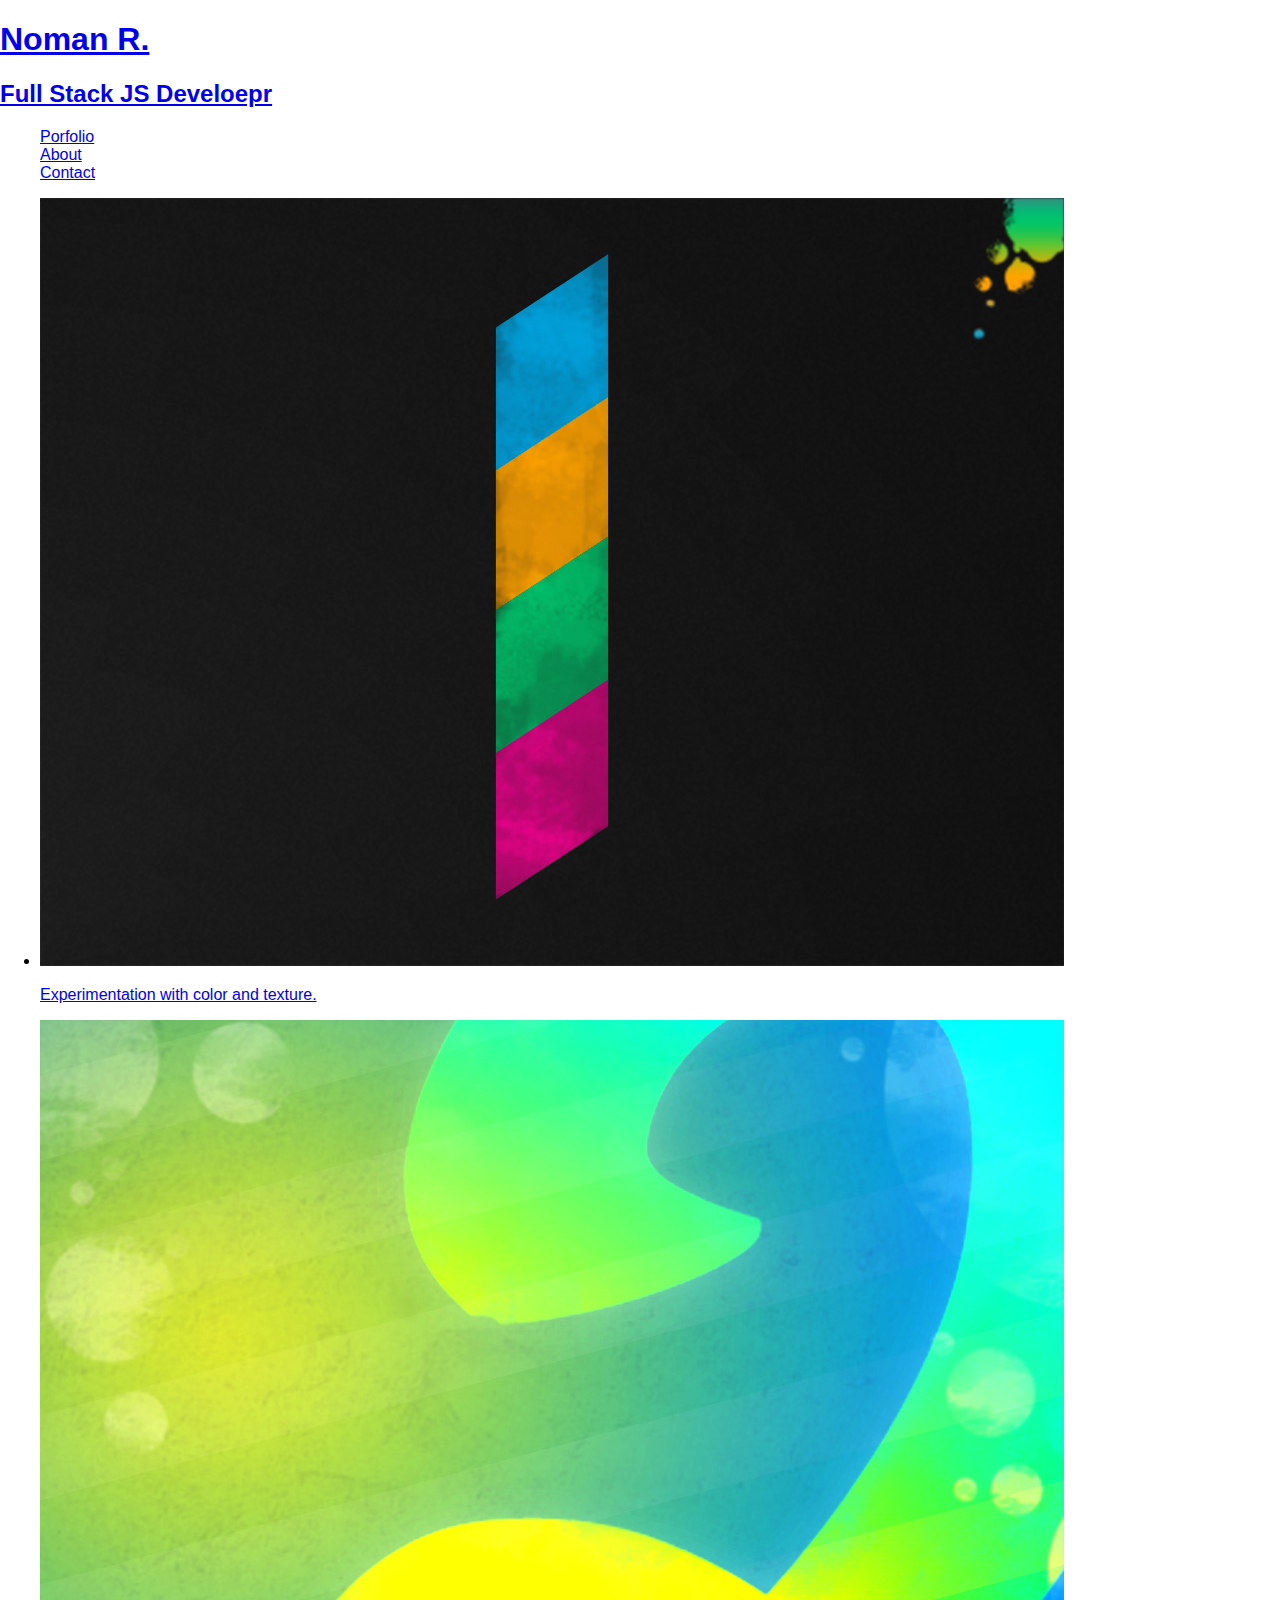
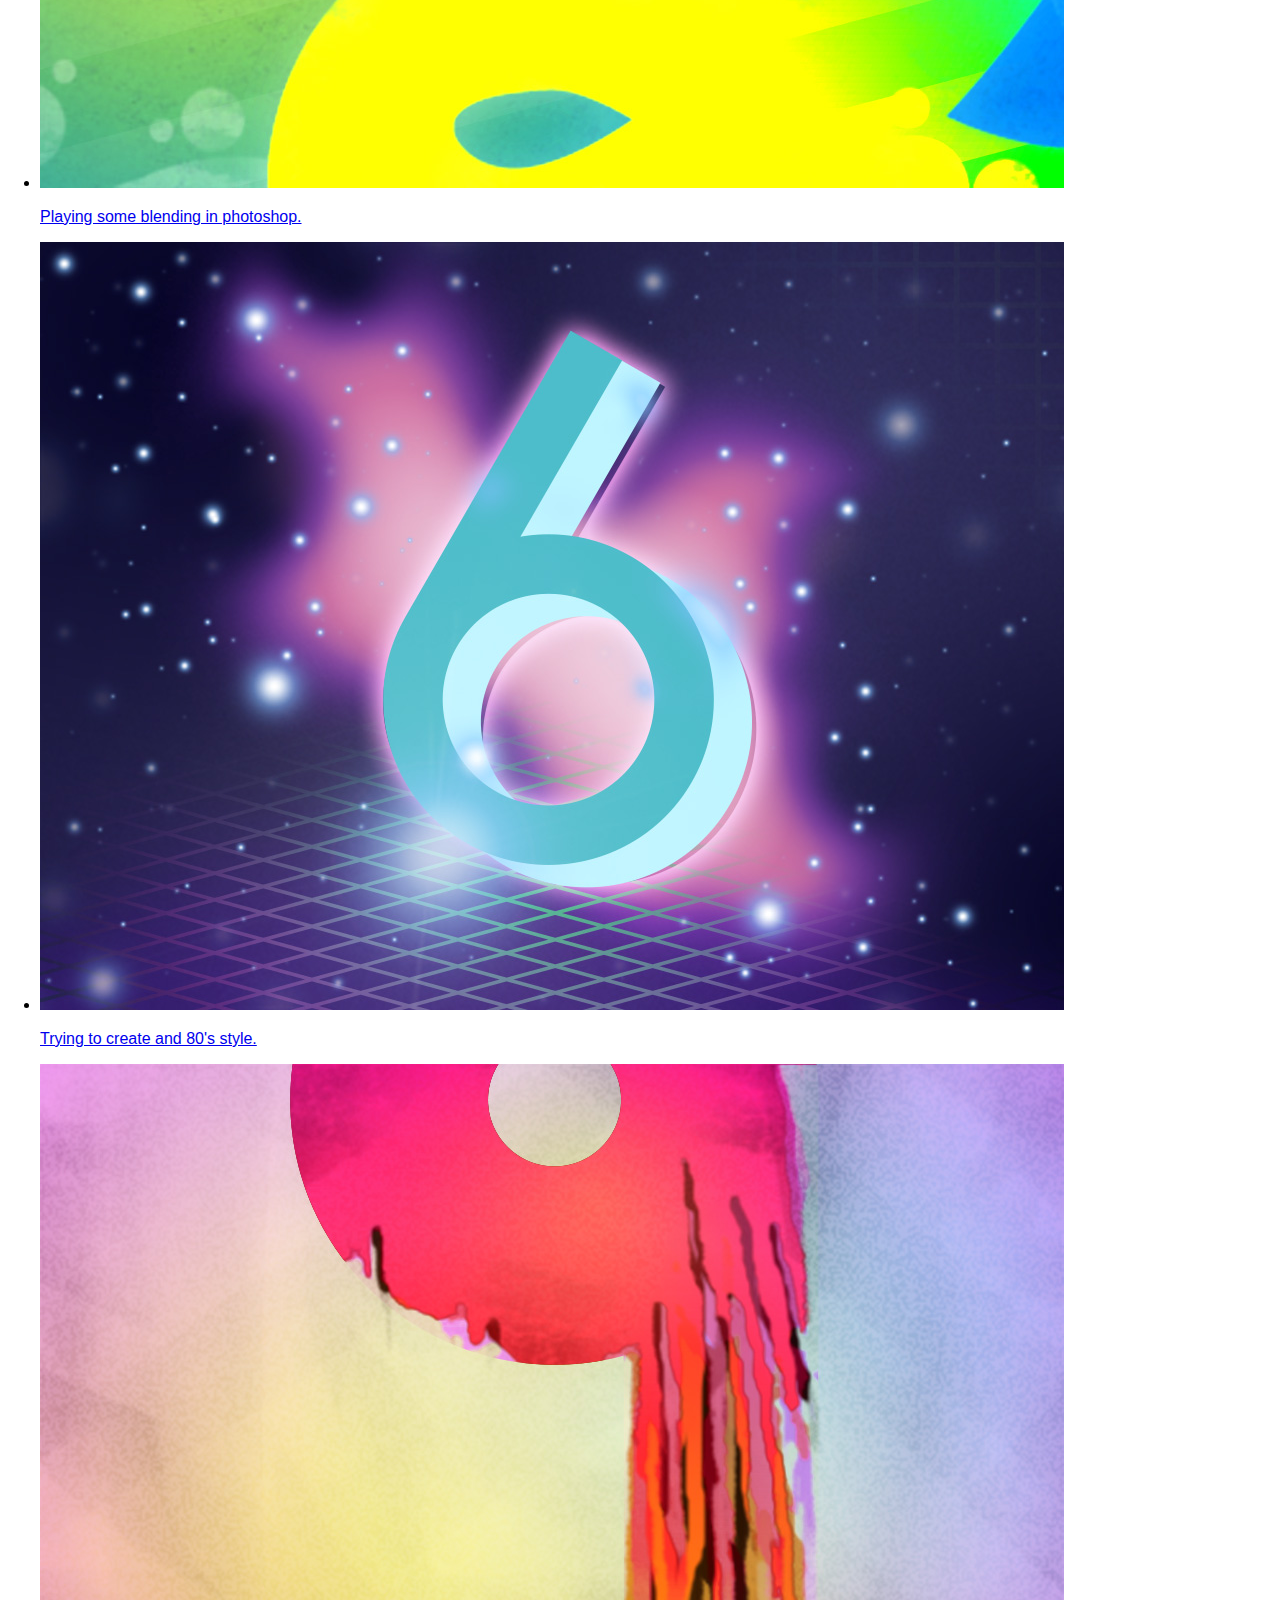
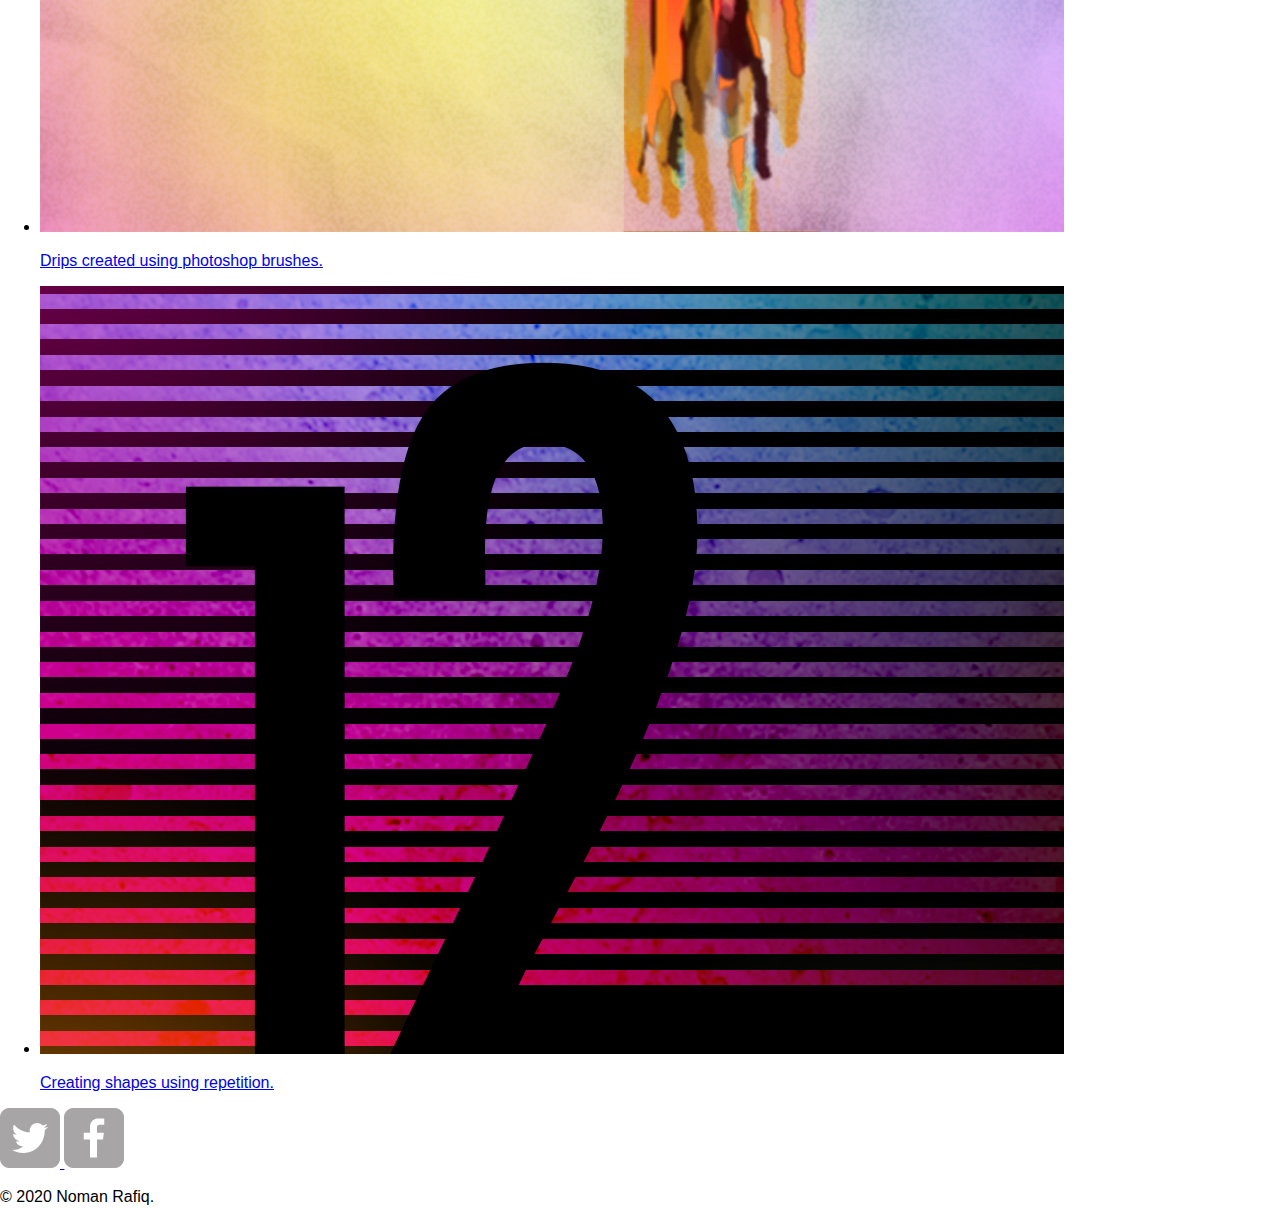
==== index.html @ 6401368c "created structure and started code" ====
<!DOCTYPE html>
<html lang="en">
    <head>
        <meta charset="UTF-8" />
        <meta name="viewport" content="width=device-width, initial-scale=1.0" />
        <meta http-equiv="X-UA-Compatible" content="ie=edge" />
        <link rel="stylesheet" href="css/normalize.css" />
        <link rel="stylesheet" href="css/main.css" />
        <title>Noman Rafiq | Full Stack JS Developer</title>
    </head>
    <body>
        <header>
            <a href="index.html">
                <h1>Noman R.</h1>
                <h2>Full Stack JS Develoepr</h2>
            </a>
            <nav>
                <ul>
                    <li>
                        <a href="index.html">Porfolio</a>
                    </li>
                    <li>
                        <a href="about.html">About</a>
                    </li>
                    <li>
                        <a href="contact.html">Contact</a>
                    </li>
                </ul>
            </nav>
        </header>
        <section>
            <ul>
                <li>
                    <a href="img/numbers-01.jpg">
                        <img src="img/numbers-01.jpg" alt="" />
                        <p>Experimentation with color and texture.</p>
                    </a>
                </li>
                <li>
                    <a href="img/numbers-02.jpg">
                        <img src="img/numbers-02.jpg" alt="" />
                        <p>Playing some blending in photoshop.</p>
                    </a>
                </li>
                <li>
                    <a href="img/numbers-06.jpg">
                        <img src="img/numbers-06.jpg" alt="" />
                        <p>Trying to create and 80's style.</p>
                    </a>
                </li>
                <li>
                    <a href="img/numbers-09.jpg">
                        <img src="img/numbers-09.jpg" alt="" />
                        <p>Drips created using photoshop brushes.</p>
                    </a>
                </li>
                <li>
                    <a href="img/numbers-12.jpg">
                        <img src="img/numbers-12.jpg" alt="" />
                        <p>Creating shapes using repetition.</p>
                    </a>
                </li>
            </ul>
        </section>
        <footer>
            <a href="https://www.twitter.com/heyimnomee">
                <img src="img/twitter-wrap.png" alt="Twitter Logo" />
            </a>
            <a href="https://www.facebook.com">
                <img src="img/facebook-wrap.png" alt="Facebook Logo" />
            </a>
            <p>&copy; 2020 Noman Rafiq.</p>
        </footer>
    </body>
</html>
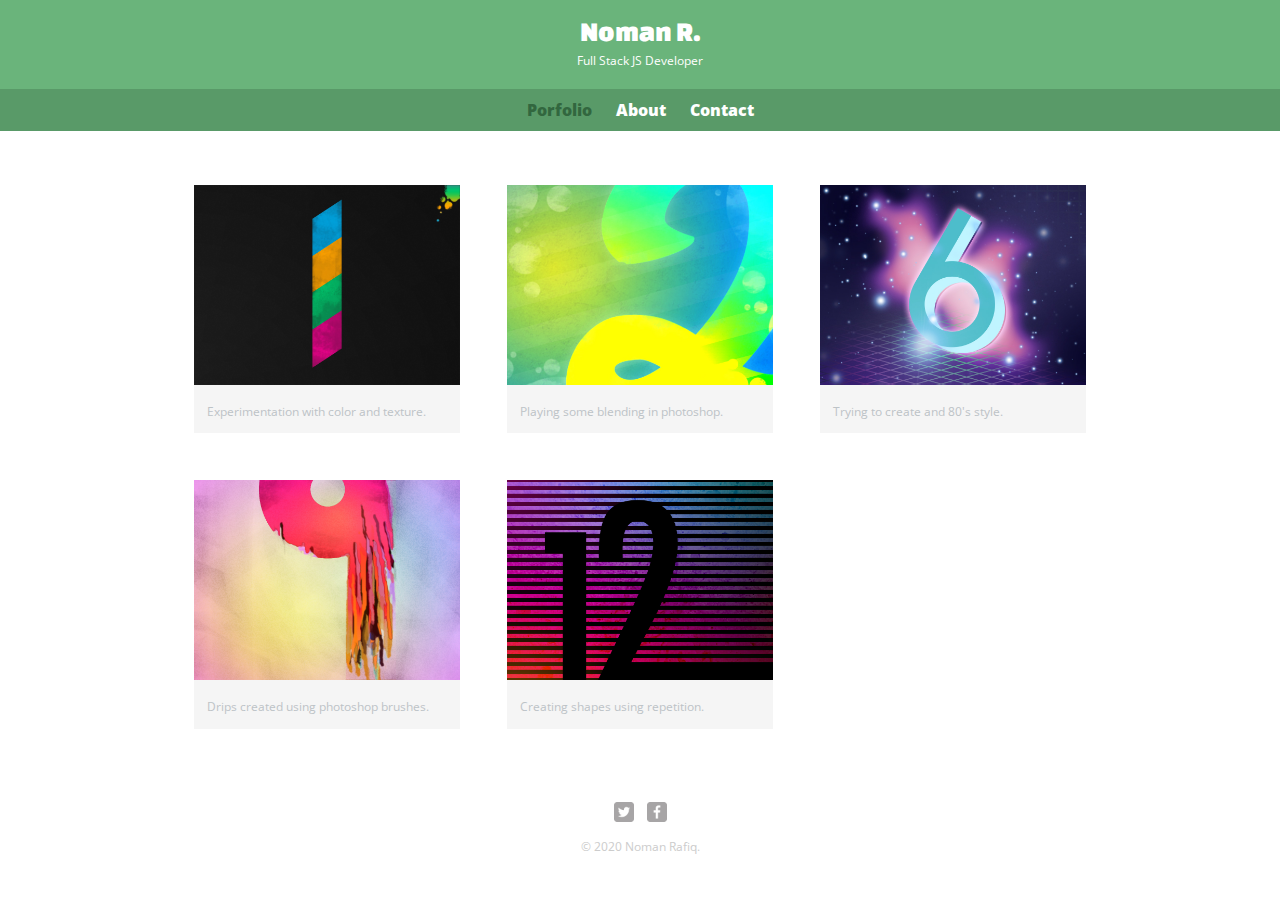
==== commit 81bb10ed: "responsive functionality" ====
--- a/index.html
+++ b/index.html
@@ -5,19 +5,24 @@
         <meta name="viewport" content="width=device-width, initial-scale=1.0" />
         <meta http-equiv="X-UA-Compatible" content="ie=edge" />
         <link rel="stylesheet" href="css/normalize.css" />
+        <link
+            href="https://fonts.googleapis.com/css?family=Changa+One|Open+Sans:400,400i,700,700i,800&display=swap"
+            rel="stylesheet"
+        />
         <link rel="stylesheet" href="css/main.css" />
+        <link rel="stylesheet" href="css/responsive.css" />
         <title>Noman Rafiq | Full Stack JS Developer</title>
     </head>
     <body>
         <header>
-            <a href="index.html">
+            <a href="index.html" id="logo">
                 <h1>Noman R.</h1>
-                <h2>Full Stack JS Develoepr</h2>
+                <h2>Full Stack JS Developer</h2>
             </a>
             <nav>
                 <ul>
                     <li>
-                        <a href="index.html">Porfolio</a>
+                        <a href="index.html" class="selected">Porfolio</a>
                     </li>
                     <li>
                         <a href="about.html">About</a>
@@ -28,48 +33,58 @@
                 </ul>
             </nav>
         </header>
-        <section>
-            <ul>
-                <li>
-                    <a href="img/numbers-01.jpg">
-                        <img src="img/numbers-01.jpg" alt="" />
-                        <p>Experimentation with color and texture.</p>
-                    </a>
-                </li>
-                <li>
-                    <a href="img/numbers-02.jpg">
-                        <img src="img/numbers-02.jpg" alt="" />
-                        <p>Playing some blending in photoshop.</p>
-                    </a>
-                </li>
-                <li>
-                    <a href="img/numbers-06.jpg">
-                        <img src="img/numbers-06.jpg" alt="" />
-                        <p>Trying to create and 80's style.</p>
-                    </a>
-                </li>
-                <li>
-                    <a href="img/numbers-09.jpg">
-                        <img src="img/numbers-09.jpg" alt="" />
-                        <p>Drips created using photoshop brushes.</p>
-                    </a>
-                </li>
-                <li>
-                    <a href="img/numbers-12.jpg">
-                        <img src="img/numbers-12.jpg" alt="" />
-                        <p>Creating shapes using repetition.</p>
-                    </a>
-                </li>
-            </ul>
-        </section>
-        <footer>
-            <a href="https://www.twitter.com/heyimnomee">
-                <img src="img/twitter-wrap.png" alt="Twitter Logo" />
-            </a>
-            <a href="https://www.facebook.com">
-                <img src="img/facebook-wrap.png" alt="Facebook Logo" />
-            </a>
-            <p>&copy; 2020 Noman Rafiq.</p>
-        </footer>
+        <div id="wrapper">
+            <section>
+                <ul id="gallery">
+                    <li>
+                        <a href="img/numbers-01.jpg">
+                            <img src="img/numbers-01.jpg" alt="" />
+                            <p>Experimentation with color and texture.</p>
+                        </a>
+                    </li>
+                    <li>
+                        <a href="img/numbers-02.jpg">
+                            <img src="img/numbers-02.jpg" alt="" />
+                            <p>Playing some blending in photoshop.</p>
+                        </a>
+                    </li>
+                    <li>
+                        <a href="img/numbers-06.jpg">
+                            <img src="img/numbers-06.jpg" alt="" />
+                            <p>Trying to create and 80's style.</p>
+                        </a>
+                    </li>
+                    <li>
+                        <a href="img/numbers-09.jpg">
+                            <img src="img/numbers-09.jpg" alt="" />
+                            <p>Drips created using photoshop brushes.</p>
+                        </a>
+                    </li>
+                    <li>
+                        <a href="img/numbers-12.jpg">
+                            <img src="img/numbers-12.jpg" alt="" />
+                            <p>Creating shapes using repetition.</p>
+                        </a>
+                    </li>
+                </ul>
+            </section>
+            <footer>
+                <a href="https://www.twitter.com/heyimnomee">
+                    <img
+                        src="img/twitter-wrap.png"
+                        alt="Twitter Logo"
+                        class="social-icon"
+                    />
+                </a>
+                <a href="https://www.facebook.com">
+                    <img
+                        src="img/facebook-wrap.png"
+                        alt="Facebook Logo"
+                        class="social-icon"
+                    />
+                </a>
+                <p>&copy; 2020 Noman Rafiq.</p>
+            </footer>
+        </div>
     </body>
 </html>
--- a/css/main.css
+++ b/css/main.css
@@ -0,0 +1,210 @@
+/**********************************
+GENERAL
+***********************************/
+
+body {
+    font-family: "Open Sans", sans-serif;
+}
+
+#wrapper {
+    max-width: 940px;
+    margin: 0 auto;
+    padding: 0 5%;
+}
+
+a {
+    text-decoration: none;
+}
+
+img {
+    max-width: 100%;
+}
+
+h3 {
+    margin: 0 0 1em 0;
+}
+
+/**********************************
+  HEADING
+  ***********************************/
+
+header {
+    float: left;
+    margin: 0 0 30px 0;
+    padding: 5px 0 0 0;
+    width: 100%;
+}
+
+#logo {
+    text-align: center;
+    margin: 0;
+}
+
+h1 {
+    font-family: "Changa One", sans-serif;
+    margin: 15px 0;
+    font-size: 1.75em;
+    font-weight: normal;
+    line-height: 0.8em;
+}
+
+h2 {
+    font-size: 0.75em;
+    margin: -5px 0 0;
+    font-weight: normal;
+}
+
+/**********************************
+  NAVIGATION
+  ***********************************/
+
+nav {
+    text-align: center;
+    padding: 10px 0;
+    margin: 20px 0 0;
+}
+
+nav ul {
+    list-style: none;
+    margin: 0 10px;
+    padding: 0;
+}
+
+nav li {
+    display: inline-block;
+}
+
+nav a {
+    font-weight: 800;
+    padding: 15px 10px;
+}
+
+/**********************************
+  FOOTER
+  ***********************************/
+
+footer {
+    font-size: 0.75em;
+    text-align: center;
+    clear: both;
+    padding-top: 50px;
+    color: #ccc;
+}
+
+.social-icon {
+    width: 20px;
+    height: 20px;
+    margin: 0 5px;
+}
+
+/**********************************
+  PAGE: PORTFOLIO
+  ***********************************/
+
+#gallery {
+    margin: 0;
+    padding: 0;
+    list-style: none;
+}
+
+#gallery li {
+    float: left;
+    width: 45%;
+    margin: 2.5%;
+    background-color: #f5f5f5;
+    color: #bdc3c7;
+}
+
+#gallery li a p {
+    margin: 0;
+    padding: 5%;
+    font-size: 0.75em;
+    color: #bdc3c7;
+}
+
+/**********************************
+  PAGE: ABOUT
+  ***********************************/
+
+.profile-photo {
+    display: block;
+    max-width: 150px;
+    margin: 0 auto 30px;
+    border-radius: 100%;
+}
+
+/**********************************
+  PAGE: CONTACT
+  ***********************************/
+
+.contact-info {
+    list-style: none;
+    padding: 0;
+    margin: 0;
+    font-size: 0.9em;
+}
+
+.contact-info a {
+    display: block;
+    min-height: 20px;
+    background-repeat: no-repeat;
+    background-size: 20px 20px;
+    padding: 0 0 0 30px;
+    /* margin: 0 0 10px 100px; */
+}
+
+.contact-info li.phone a {
+    background-image: url("../img/phone.png");
+}
+
+.contact-info li.mail a {
+    background-image: url("../img/mail.png");
+}
+
+.contact-info li.twitter a {
+    background-image: url("../img/twitter.png");
+}
+
+/**********************************
+  COLORS
+  ***********************************/
+
+/* site body */
+body {
+    background-color: #fff;
+    color: #999;
+}
+
+/* green header */
+header {
+    background: #6ab47b;
+    border-color: #599a68;
+}
+
+/* nav background on mobile */
+nav {
+    background: #599a68;
+}
+
+/* logo text */
+h1,
+h2 {
+    color: #fff;
+}
+
+/* links */
+a {
+    color: #6ab47b;
+}
+
+/* nav link */
+nav a,
+nav a:visited {
+    color: #fff;
+}
+
+/* selected nav link */
+nav a.selected,
+nav a:hover {
+    color: #32673f;
+}
--- a/css/responsive.css
+++ b/css/responsive.css
@@ -0,0 +1,30 @@
+@media screen and (min-width: 480px) {
+    /**********************************
+    TWO COLUMN LAYOUT
+    ***********************************/
+
+    #primary {
+        width: 50%;
+        float: left;
+    }
+
+    #secondary {
+        width: 40%;
+        float: right;
+    }
+
+    /**********************************
+    PAGE: PORTFOLIO
+    ***********************************/
+
+    #gallery li {
+        width: 28.3333%;
+    }
+
+    #gallery li:nth-child(4n) {
+        clear: left;
+    }
+}
+
+@media screen and (min-width: 660px) {
+}
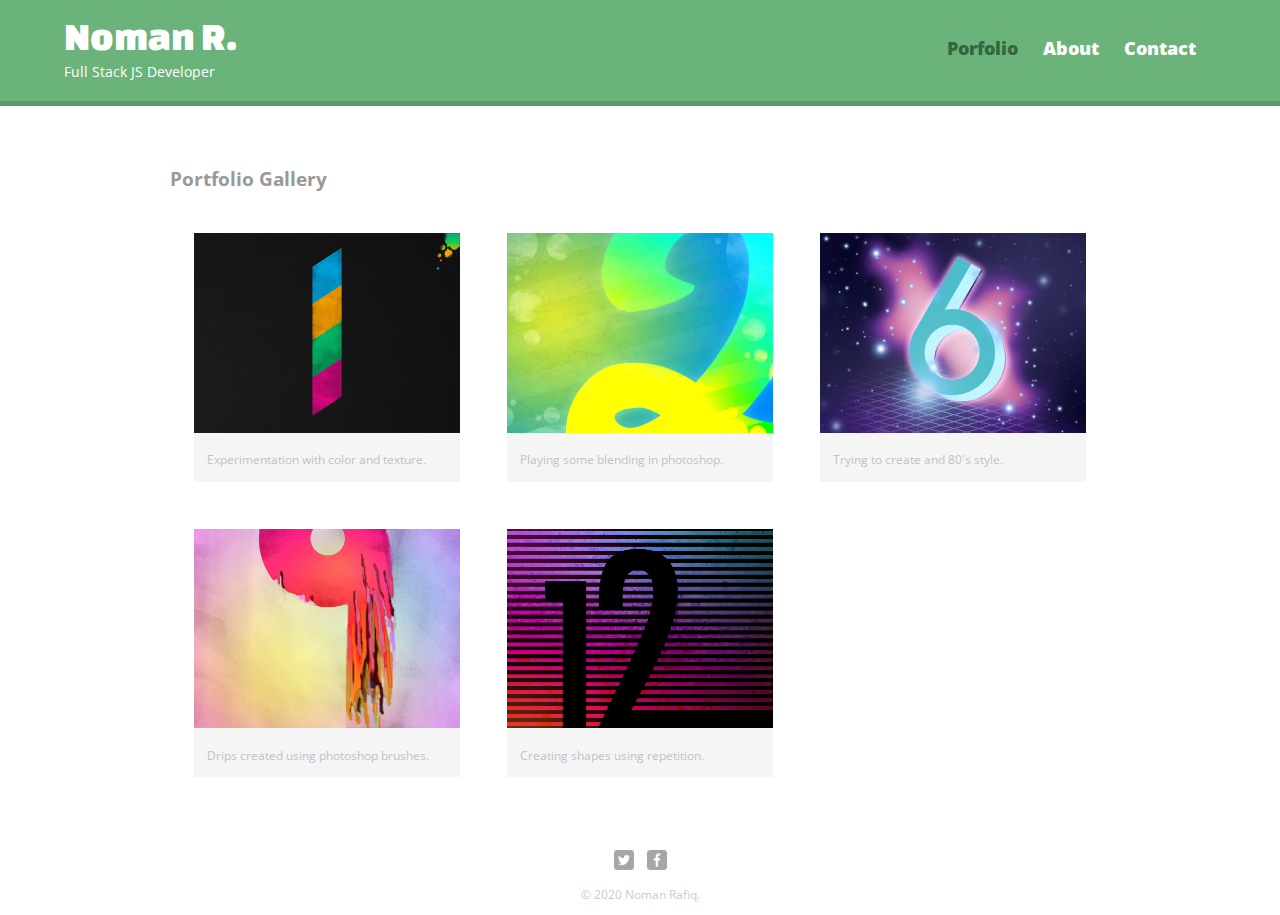
==== commit d60d68af: "final and complete sample" ====
--- a/index.html
+++ b/index.html
@@ -11,7 +11,8 @@
         />
         <link rel="stylesheet" href="css/main.css" />
         <link rel="stylesheet" href="css/responsive.css" />
-        <title>Noman Rafiq | Full Stack JS Developer</title>
+        <meta name="viewport" content="width=device-width, initial-scale=1.0" />
+        <title>Noman Rafiq &Vert; Full Stack JS Developer</title>
     </head>
     <body>
         <header>
@@ -35,33 +36,34 @@
         </header>
         <div id="wrapper">
             <section>
+                <h3>Portfolio Gallery</h3>
                 <ul id="gallery">
                     <li>
-                        <a href="img/numbers-01.jpg">
+                        <a href="img/numbers-01.jpg" target="_blank">
                             <img src="img/numbers-01.jpg" alt="" />
                             <p>Experimentation with color and texture.</p>
                         </a>
                     </li>
                     <li>
-                        <a href="img/numbers-02.jpg">
+                        <a href="img/numbers-02.jpg" target="_blank">
                             <img src="img/numbers-02.jpg" alt="" />
                             <p>Playing some blending in photoshop.</p>
                         </a>
                     </li>
                     <li>
-                        <a href="img/numbers-06.jpg">
+                        <a href="img/numbers-06.jpg" target="_blank">
                             <img src="img/numbers-06.jpg" alt="" />
                             <p>Trying to create and 80's style.</p>
                         </a>
                     </li>
                     <li>
-                        <a href="img/numbers-09.jpg">
+                        <a href="img/numbers-09.jpg" target="_blank">
                             <img src="img/numbers-09.jpg" alt="" />
                             <p>Drips created using photoshop brushes.</p>
                         </a>
                     </li>
                     <li>
-                        <a href="img/numbers-12.jpg">
+                        <a href="img/numbers-12.jpg" target="_blank">
                             <img src="img/numbers-12.jpg" alt="" />
                             <p>Creating shapes using repetition.</p>
                         </a>
--- a/css/responsive.css
+++ b/css/responsive.css
@@ -24,7 +24,46 @@
     #gallery li:nth-child(4n) {
         clear: left;
     }
+
+    /**********************************
+    PAGE: ABOUT
+    ***********************************/
+    .profile-photo {
+        float: left;
+        margin: 0 5% 80px 0;
+        padding: 30px 0;
+        display: block;
+    }
 }
 
 @media screen and (min-width: 660px) {
+    /**********************************
+    HEADER
+    ***********************************/
+    nav {
+        background: none;
+        float: right;
+        font-size: 1.15em;
+        margin: 20px 5% 0 0;
+        text-align: right;
+        width: 45%;
+    }
+
+    #logo {
+        float: left;
+        margin: 0 0 0 5%;
+        text-align: left;
+        width: 45%;
+    }
+    h1 {
+        font-size: 2.5em;
+    }
+    h2 {
+        font-size: 0.85em;
+        margin-bottom: 20px;
+    }
+    header {
+        border-bottom: #599a68 5px solid;
+        margin-bottom: 60px;
+    }
 }
